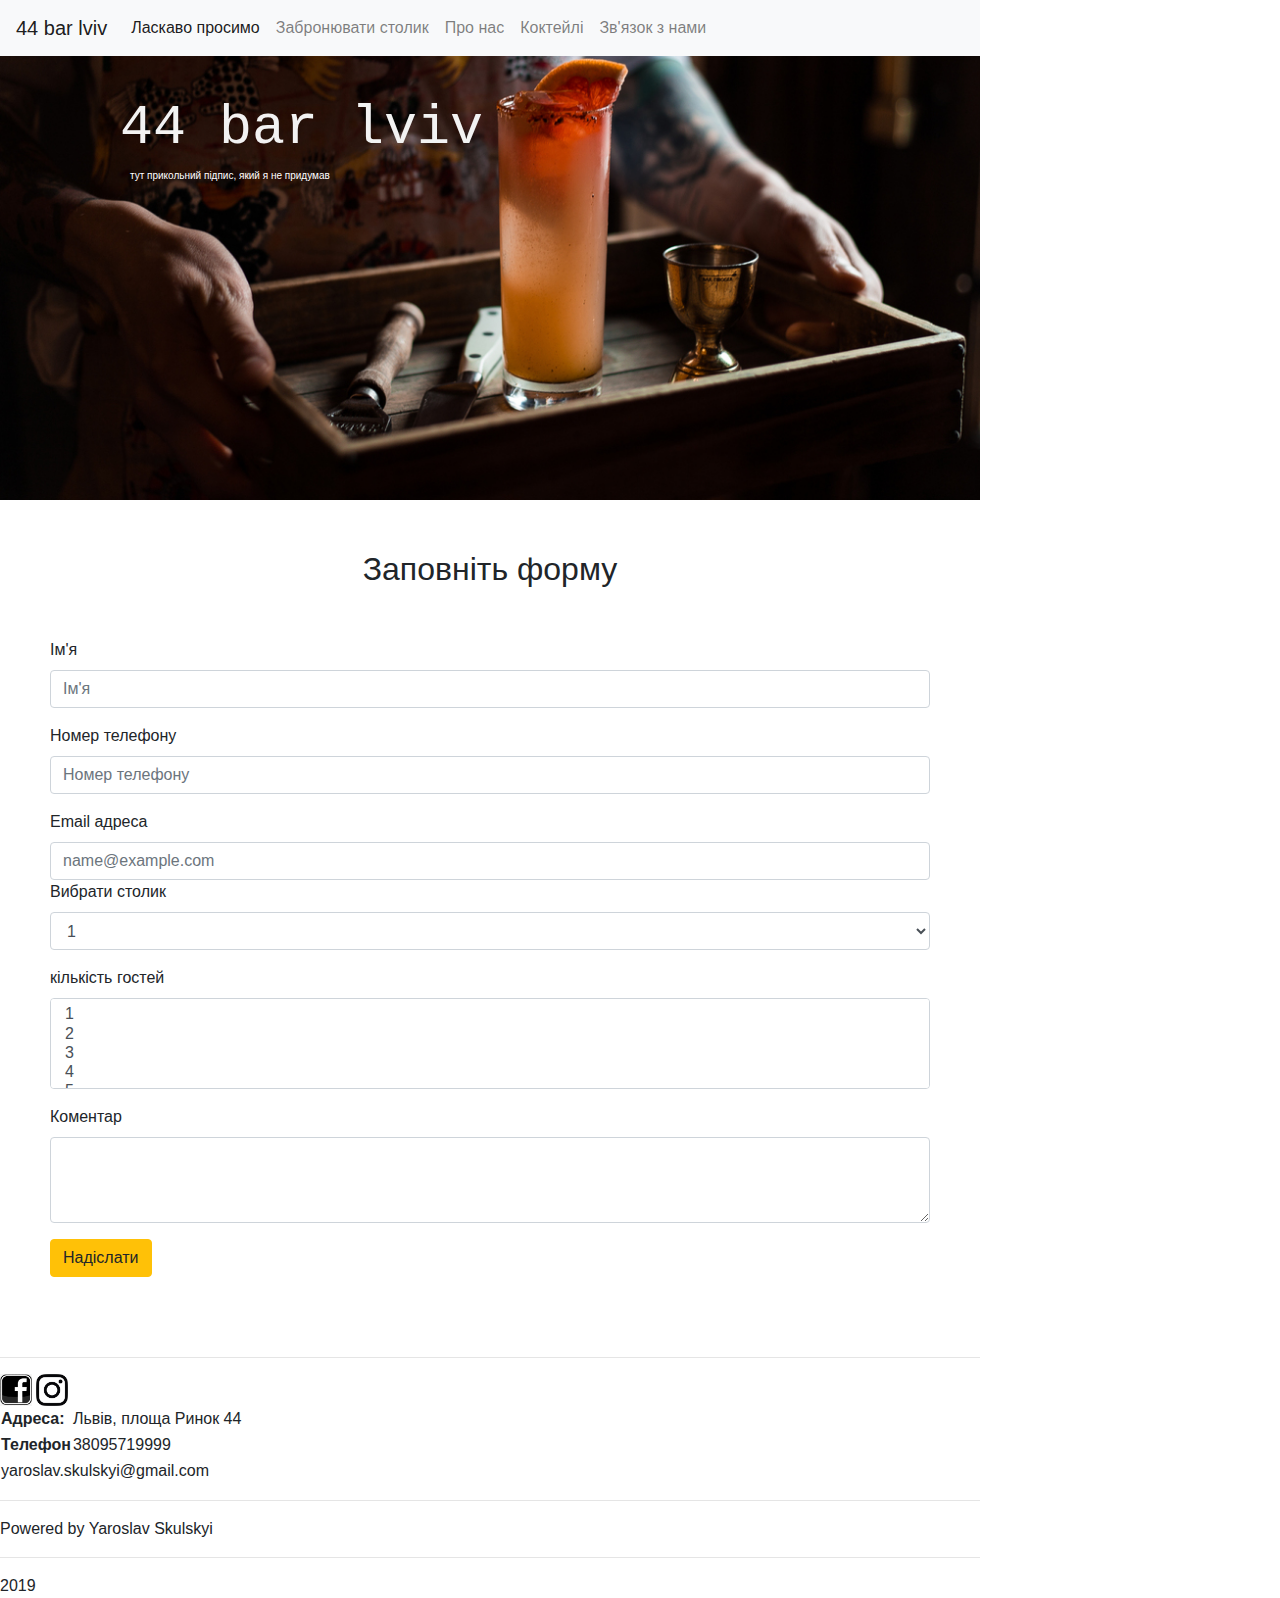
==== reserve.html @ 2d834a0c "Message" ====
<!DOCTYPE html>
<html lang="uk">

<head>
    <meta charset="UTF-8">
    <meta name="viewport" content="width=device-width, initial-scale=1.0">
    <meta http-equiv="X-UA-Compatible" content="ie=edge">
    <link rel="stylesheet" type="text/css" href="css/index.css">
    <title>reserve</title>
</head>

<body>
    <header>
        <nav class="navbar navbar-expand-lg navbar-light bg-light">
            <a class="navbar-brand" href="#">44 bar lviv</a>
            <button class="navbar-toggler" type="button" data-toggle="collapse" data-target="#navbarNav" aria-controls="navbarNav" aria-expanded="false" aria-label="Toggle navigation">
    <span class="navbar-toggler-icon"></span>
  </button>
            <div class="collapse navbar-collapse" id="navbarNav">
                <ul class="navbar-nav">
                    <li class="nav-item active">
                        <a class="nav-link" href="index.html">Ласкаво просимо<span class="sr-only">(current)</span></a>
                    </li>
                    <li class="nav-item">
                        <a class="nav-link" href="#">Забронювати столик</a>
                    </li>
                    <li class="nav-item">
                        <a class="nav-link" href="#">Про нас</a>
                    </li>
                    <li class="nav-item">
                        <a class="nav-link" href="#">Коктейлі</a>
                    </li>
                    <li class="nav-item">
                        <a class="nav-link" href="#">Зв'язок з нами</a>
                    </li>
                </ul>
            </div>
        </nav>
        <h1 class="banner">44 bar lviv</h1>
        <h5 class=banner-bar>тут прикольний підпис, який я не придумав</h5>
        <li class="icon-bar">
        </li>
    </header>
    <h2 class="header-form">Заповніть форму</h2>
    <form class="form-reserve">
        <div class="form-group">
            <label for="exampleFormControlInput1">Ім'я</label>
            <input type="name" class="form-control" id="exampleFormControlInput1" placeholder="Ім'я">
        </div>
        <div class="form-group">
            <label for="exampleFormControlInput1">Номер телефону</label>
            <input type="telephone" class="form-control" id="exampleFormControlInput1" placeholder="Номер телефону">
        </div>
        <div>
            <label for="exampleFormControlInput1">Email адреса</label>
            <input type="email" class="form-control" id="exampleFormControlInput1" placeholder="name@example.com">
        </div>
        <div class="form-group">
            <label for="exampleFormControlSelect1">Вибрати столик</label>
            <select class="form-control" id="exampleFormControlSelect1">
      <option>1</option>
      <option>2</option>
      <option>3</option>
      <option>4</option>
      <option>5</option>
      <option>6</option>
      <option>7</option>
      <option>8</option>
      <option>9</option>
    </select>
        </div>
        <div class="form-group">
            <label for="exampleFormControlSelect2">кількість гостей</label>
            <select multiple class="form-control" id="exampleFormControlSelect2">
      <option>1</option>
      <option>2</option>
      <option>3</option>
      <option>4</option>
      <option>5</option>
      <option>6</option>
      <option>7</option>
    </select>
        </div>
        <div class="form-group">
            <label for="exampleFormControlTextarea1">Коментар</label>
            <textarea class="form-control" id="exampleFormControlTextarea1" rows="3"></textarea>
        </div>
        <button type="submit" class="btn btn-warning">Надіслати</button>
    </form>
    <footer>
        <hr>
        <table>
            <tr>
                <th>Адреса:</th>
                <td>Львів, площа Ринок 44</td>
            </tr>
            <tr>
                <th>Телефон</th>
                <td>38095719999</td>
            </tr>
            <a href="https://www.facebook.com/44barlviv/">
                             <img class="facebook" src="img/facebook-logo.jpg" alt="facebook">
                         </a>
            <a href="https://www.instagram.com/44barlviv/?hl=en">
                         <img class="instagram" src="img/instagram-logo.jpg" alt="Instagram">
                        </a>
            <tr>
                <td colspan="2">yaroslav.skulskyi@gmail.com</td>
            </tr>
        </table>
        <hr>Powered by Yaroslav Skulskyi
        <hr>2019
    </footer>
    <link rel="stylesheet" href="https://stackpath.bootstrapcdn.com/bootstrap/4.3.1/css/bootstrap.min.css" integrity="sha384-ggOyR0iXCbMQv3Xipma34MD+dH/1fQ784/j6cY/iJTQUOhcWr7x9JvoRxT2MZw1T" crossorigin="anonymous">
    <script src="https://code.jquery.com/jquery-3.3.1.slim.min.js" integrity="sha384-q8i/X+965DzO0rT7abK41JStQIAqVgRVzpbzo5smXKp4YfRvH+8abtTE1Pi6jizo" crossorigin="anonymous"></script>
    <script src="https://cdnjs.cloudflare.com/ajax/libs/popper.js/1.14.7/umd/popper.min.js" integrity="sha384-UO2eT0CpHqdSJQ6hJty5KVphtPhzWj9WO1clHTMGa3JDZwrnQq4sF86dIHNDz0W1" crossorigin="anonymous"></script>
    <script src="https://stackpath.bootstrapcdn.com/bootstrap/4.3.1/js/bootstrap.min.js" integrity="sha384-JjSmVgyd0p3pXB1rRibZUAYoIIy6OrQ6VrjIEaFf/nJGzIxFDsf4x0xIM+B07jRM" crossorigin="anonymous"></script>

</body>

</html>
---- css/index.css ----
:root {
    --main-color: ;
    --secondary-color: black;
    font-family: Courier New,Courier,Lucida Sans Typewriter,Lucida Typewriter,monospace;
}


body {
    max-width: 980px;
    margin: auto;
    
    
}
main {
    text-align: center;
}

h1, h2, h3, p, div, nav {
    margin: 0;
    padding: 0;
}

header {
    background-image: url(../img/main-image.jpg);
    min-height: 500px;
    background-size: cover;
    background-position: center;
   
}

.btn {
    margin-bottom:30px;
}
.reserv {
    margin-top: 30px;
}
.menu a {
  float: left;
  color: #f2f2f2;
  text-align: center;
  padding: 14px 16px;
  text-decoration: none;
  font-size: 14px;
  border-radius: 20px;
}
.menu a:hover {
  background-color: #ddd;
  color: black;
  opacity: .3;
  border-radius: 20px;
}
header .menu a .active {
  background-color: #f4a4a4;
  color: black;
  opacity: .3;
}
.header-form {
    text-align: center;
    margin-top: 50px;
}
header .banner {
    color: #f2f2f2;;
    font-size: 55px;
    font-family: Courier New,Courier,Lucida Sans Typewriter,Lucida Typewriter,monospace; 
}
header .banner {
    margin-top: 40px;
    margin-left: 120px;
    
}
header .banner-bar {
    color:white;
    font-size: 10px;
    margin-left: 130px;
    padding-top: 0px;
}
header .menu {
    padding: 3px;
    margin-left: 10px;
}

header .menu li {
    display: inline;
    list-style-type: none;
}
form {
    margin: 50px;
}


footer .instagram {
 width: 32px;
 height: 32px;
    
}
footer .facebook {
 width: 32px;
 height: 32px;
    
}
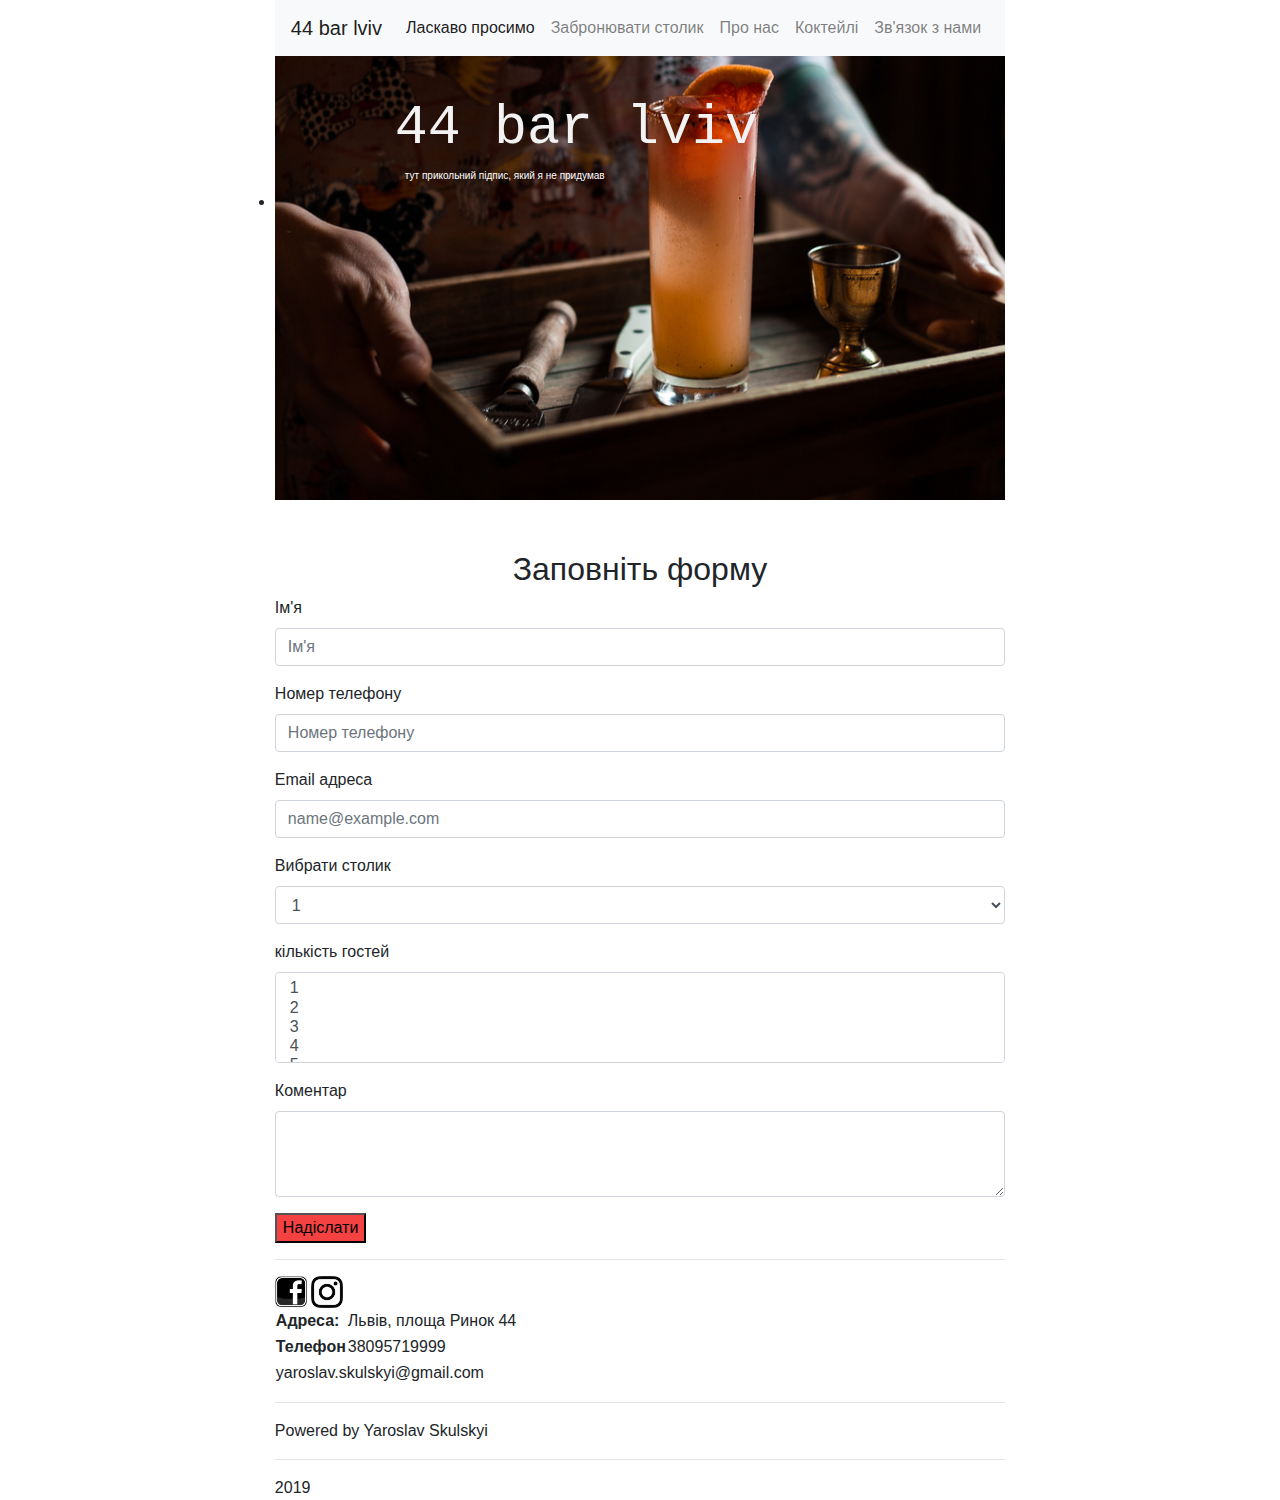
==== commit 4d0267df: "Message" ====
--- a/reserve.html
+++ b/reserve.html
@@ -42,7 +42,7 @@
         </li>
     </header>
     <h2 class="header-form">Заповніть форму</h2>
-    <form class="form-reserve">
+    <form class="form-contact" class="forms-image" action="https://formspree.io/yaroslav.skulskyi@gmail.com" method="POST">
         <div class="form-group">
             <label for="exampleFormControlInput1">Ім'я</label>
             <input type="name" class="form-control" id="exampleFormControlInput1" placeholder="Ім'я">
@@ -51,7 +51,7 @@
             <label for="exampleFormControlInput1">Номер телефону</label>
             <input type="telephone" class="form-control" id="exampleFormControlInput1" placeholder="Номер телефону">
         </div>
-        <div>
+        <div class="form-group">
             <label for="exampleFormControlInput1">Email адреса</label>
             <input type="email" class="form-control" id="exampleFormControlInput1" placeholder="name@example.com">
         </div>
@@ -85,7 +85,7 @@
             <label for="exampleFormControlTextarea1">Коментар</label>
             <textarea class="form-control" id="exampleFormControlTextarea1" rows="3"></textarea>
         </div>
-        <button type="submit" class="btn btn-warning">Надіслати</button>
+        <button type="submit" class="color-button">Надіслати</button>
     </form>
     <footer>
         <hr>
--- a/css/index.css
+++ b/css/index.css
@@ -1,21 +1,29 @@
+@import url('https://fonts.googleapis.com/css?family=Alfa+Slab+One|Russo+One|Vollkorn');
+@import url('https://fonts.googleapis.com/css?family=Abril+Fatface');
+
 :root {
-    --main-color: ;
-    --secondary-color: black;
-    font-family: Courier New,Courier,Lucida Sans Typewriter,Lucida Typewriter,monospace;
+    display: flex;
+    justify-content: center;
 }
+
 
 
 body {
     max-width: 980px;
     margin: auto;
-    
-    
+    text-align: center;
 }
+
 main {
     text-align: center;
 }
 
-h1, h2, h3, p, div, nav {
+h1,
+h2,
+h3,
+p,
+div,
+nav {
     margin: 0;
     padding: 0;
 }
@@ -25,55 +33,68 @@
     min-height: 500px;
     background-size: cover;
     background-position: center;
-   
+    display: flex;
+    justify-content: center;
+    align-items: center;
+
 }
 
 .btn {
-    margin-bottom:30px;
+    margin-bottom: 30px;
 }
+
 .reserv {
     margin-top: 30px;
 }
+
 .menu a {
-  float: left;
-  color: #f2f2f2;
-  text-align: center;
-  padding: 14px 16px;
-  text-decoration: none;
-  font-size: 14px;
-  border-radius: 20px;
+    float: left;
+    color: #f2f2f2;
+    text-align: center;
+    padding: 14px 16px;
+    text-decoration: none;
+    font-size: 14px;
+    border-radius: 20px;
 }
+
 .menu a:hover {
-  background-color: #ddd;
-  color: black;
-  opacity: .3;
-  border-radius: 20px;
+    background-color: #ddd;
+    color: black;
+    opacity: .3;
+    border-radius: 20px;
 }
+
 header .menu a .active {
-  background-color: #f4a4a4;
-  color: black;
-  opacity: .3;
+    background-color: #f4a4a4;
+    color: black;
+    opacity: .3;
 }
+
 .header-form {
     text-align: center;
     margin-top: 50px;
 }
+
 header .banner {
-    color: #f2f2f2;;
+    color: #f2f2f2;
+    ;
     font-size: 55px;
-    font-family: Courier New,Courier,Lucida Sans Typewriter,Lucida Typewriter,monospace; 
+    font-family: Courier New, Courier, Lucida Sans Typewriter, Lucida Typewriter, monospace;
 }
+
 header .banner {
     margin-top: 40px;
     margin-left: 120px;
-    
+
 }
+
 header .banner-bar {
-    color:white;
+    color: white;
     font-size: 10px;
     margin-left: 130px;
     padding-top: 0px;
 }
+
 header .menu {
     padding: 3px;
     margin-left: 10px;
@@ -83,27 +104,40 @@
     display: inline;
     list-style-type: none;
 }
-form {
-    margin: 50px;
+
+/*form {
+  background-image: url(../img/form-image.jpg);
+  padding: 0px;
+  padding-left: 150px;
+  padding-right: 150px;
+  background-size: 100%;
 }
 
+form .form-group {
+  background: #f44242;
+  margin: auto;
+  color: white;
+  padding: 20px;
+  max-width: 600px;
+}
+*/
+
+.logo {
+    width: 50px;
+}
 
 footer .instagram {
- width: 32px;
- height: 32px;
-    
+    width: 32px;
+    height: 32px;
+
 }
+
 footer .facebook {
- width: 32px;
- height: 32px;
-    
+    width: 32px;
+    height: 32px;
+
 }
-    
-    
-    
-    
-    
-    
-    
-    
-    +
+.color-button {
+    background-color: #f44242;
+}
